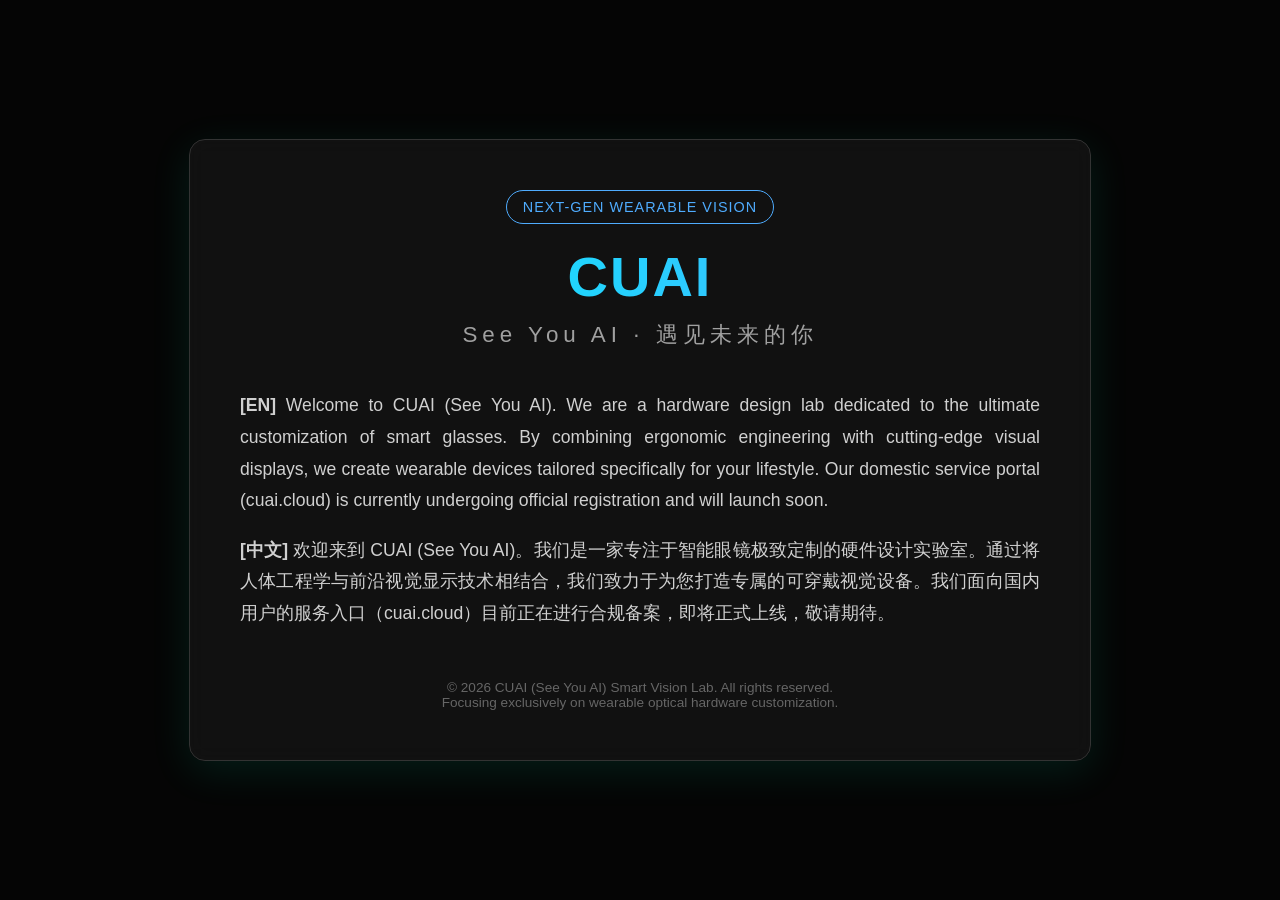
==== index.html @ fbcff089 "Add files via upload" ====
<!DOCTYPE html>
<html lang="zh-CN">
<head>
    <meta charset="UTF-8">
    <meta name="viewport" content="width=device-width, initial-scale=1.0">
    <title>CUAI | See You AI - 智能眼镜定制</title>
    <style>
        body { margin: 0; padding: 0; font-family: 'Helvetica Neue', Arial, sans-serif; background-color: #050505; color: #f0f0f0; display: flex; flex-direction: column; align-items: center; justify-content: center; min-height: 100vh; text-align: center; overflow: hidden; }
        .container { max-width: 800px; padding: 50px; background: rgba(20, 20, 20, 0.8); border-radius: 16px; box-shadow: 0 10px 40px rgba(0, 255, 200, 0.1); border: 1px solid #333; backdrop-filter: blur(10px); }
        .logo-text { font-size: 3.5em; font-weight: 800; margin-bottom: 10px; letter-spacing: 2px; background: linear-gradient(90deg, #00f2fe, #4facfe); -webkit-background-clip: text; -webkit-text-fill-color: transparent; }
        .subtitle { font-size: 1.4em; color: #a0a0a0; margin-bottom: 40px; font-weight: 300; letter-spacing: 5px; }
        .content { line-height: 1.8; color: #d0d0d0; text-align: justify; margin-bottom: 30px; font-size: 1.1em; }
        .badge { display: inline-block; padding: 8px 16px; background: #111; border: 1px solid #4facfe; color: #4facfe; border-radius: 30px; font-size: 0.9em; margin-bottom: 20px; text-transform: uppercase; letter-spacing: 1px;}
        .footer { margin-top: 50px; font-size: 0.85em; color: #666; }
    </style>
</head>
<body>
    <div class="container">
        <div class="badge">Next-Gen Wearable Vision</div>
        <div class="logo-text">CUAI</div>
        <div class="subtitle">See You AI · 遇见未来的你</div>
        
        <div class="content">
            <p><strong>[EN]</strong> Welcome to CUAI (See You AI). We are a hardware design lab dedicated to the ultimate customization of smart glasses. By combining ergonomic engineering with cutting-edge visual displays, we create wearable devices tailored specifically for your lifestyle. Our domestic service portal (cuai.cloud) is currently undergoing official registration and will launch soon.</p>
            
            <p><strong>[中文]</strong> 欢迎来到 CUAI (See You AI)。我们是一家专注于智能眼镜极致定制的硬件设计实验室。通过将人体工程学与前沿视觉显示技术相结合，我们致力于为您打造专属的可穿戴视觉设备。我们面向国内用户的服务入口（cuai.cloud）目前正在进行合规备案，即将正式上线，敬请期待。</p>
        </div>
        
        <div class="footer">
            &copy; 2026 CUAI (See You AI) Smart Vision Lab. All rights reserved.<br>
            Focusing exclusively on wearable optical hardware customization.
        </div>
    </div>
</body>
</html>
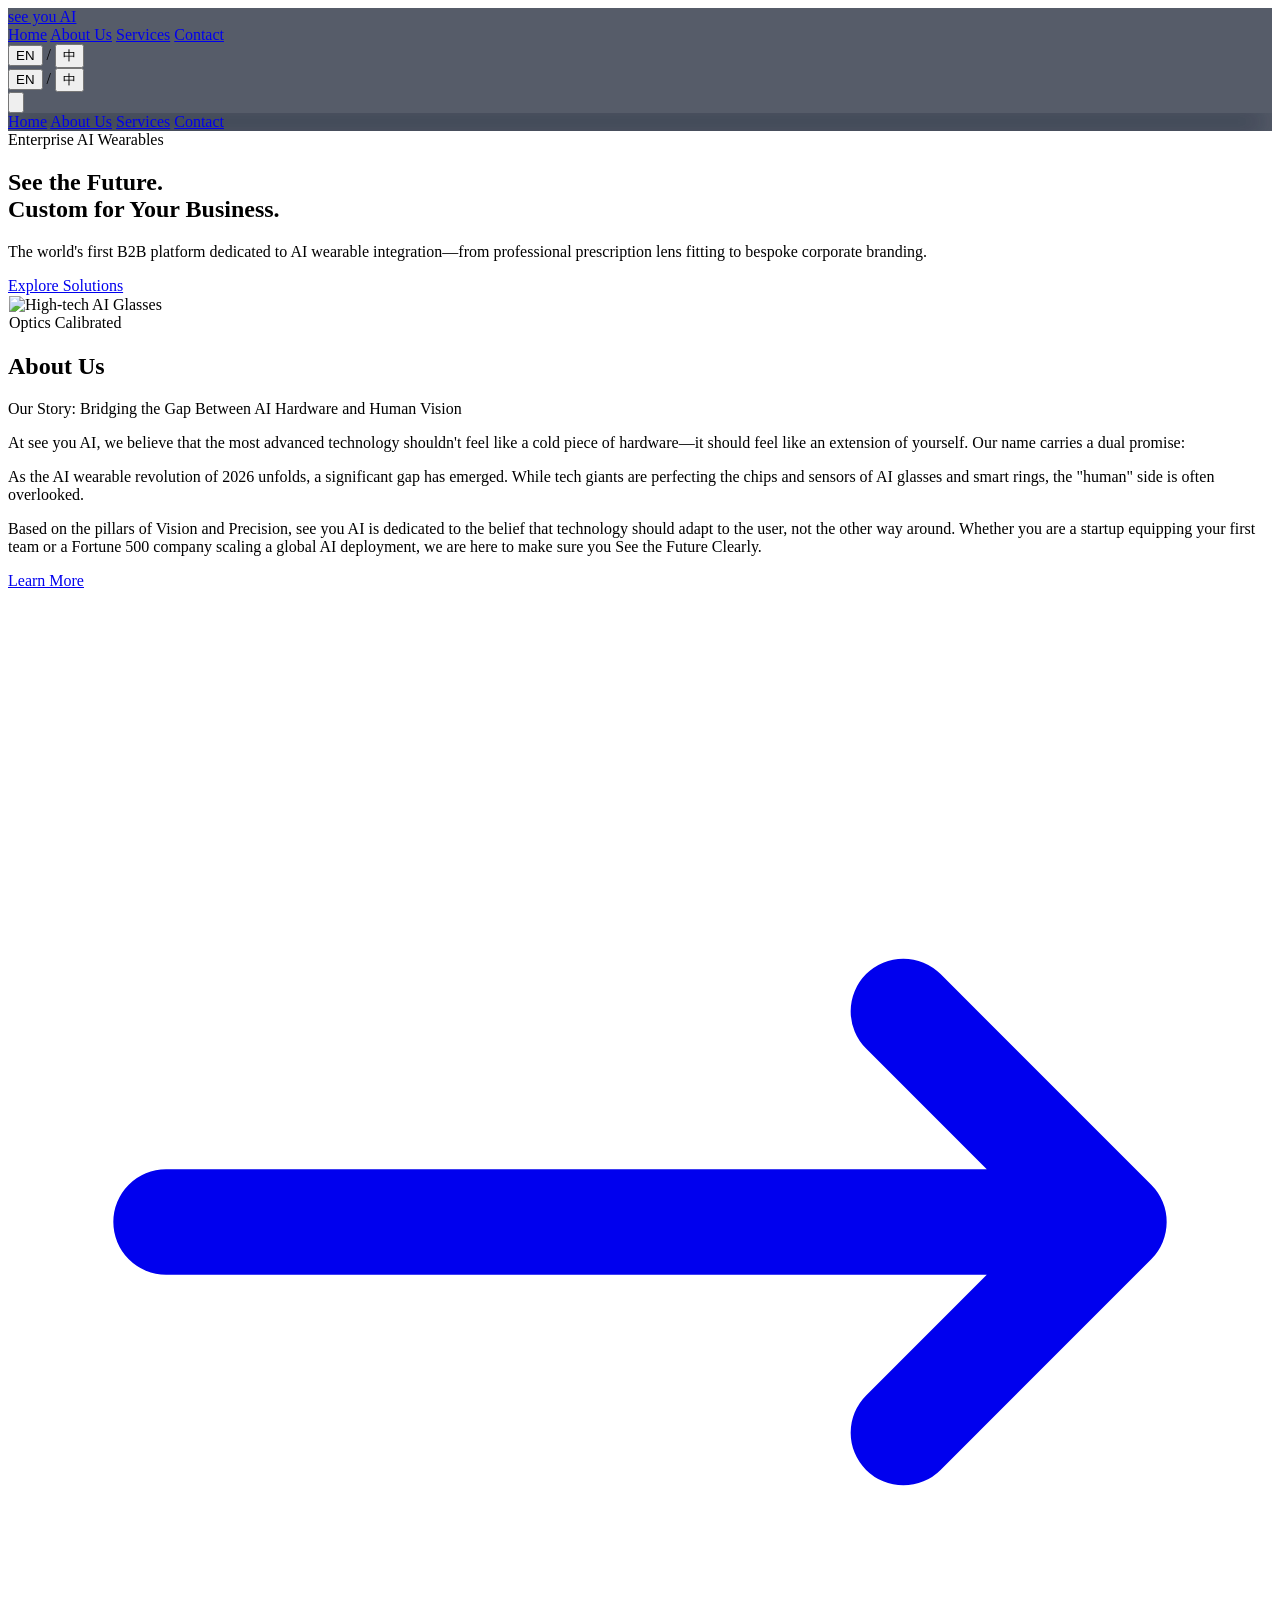
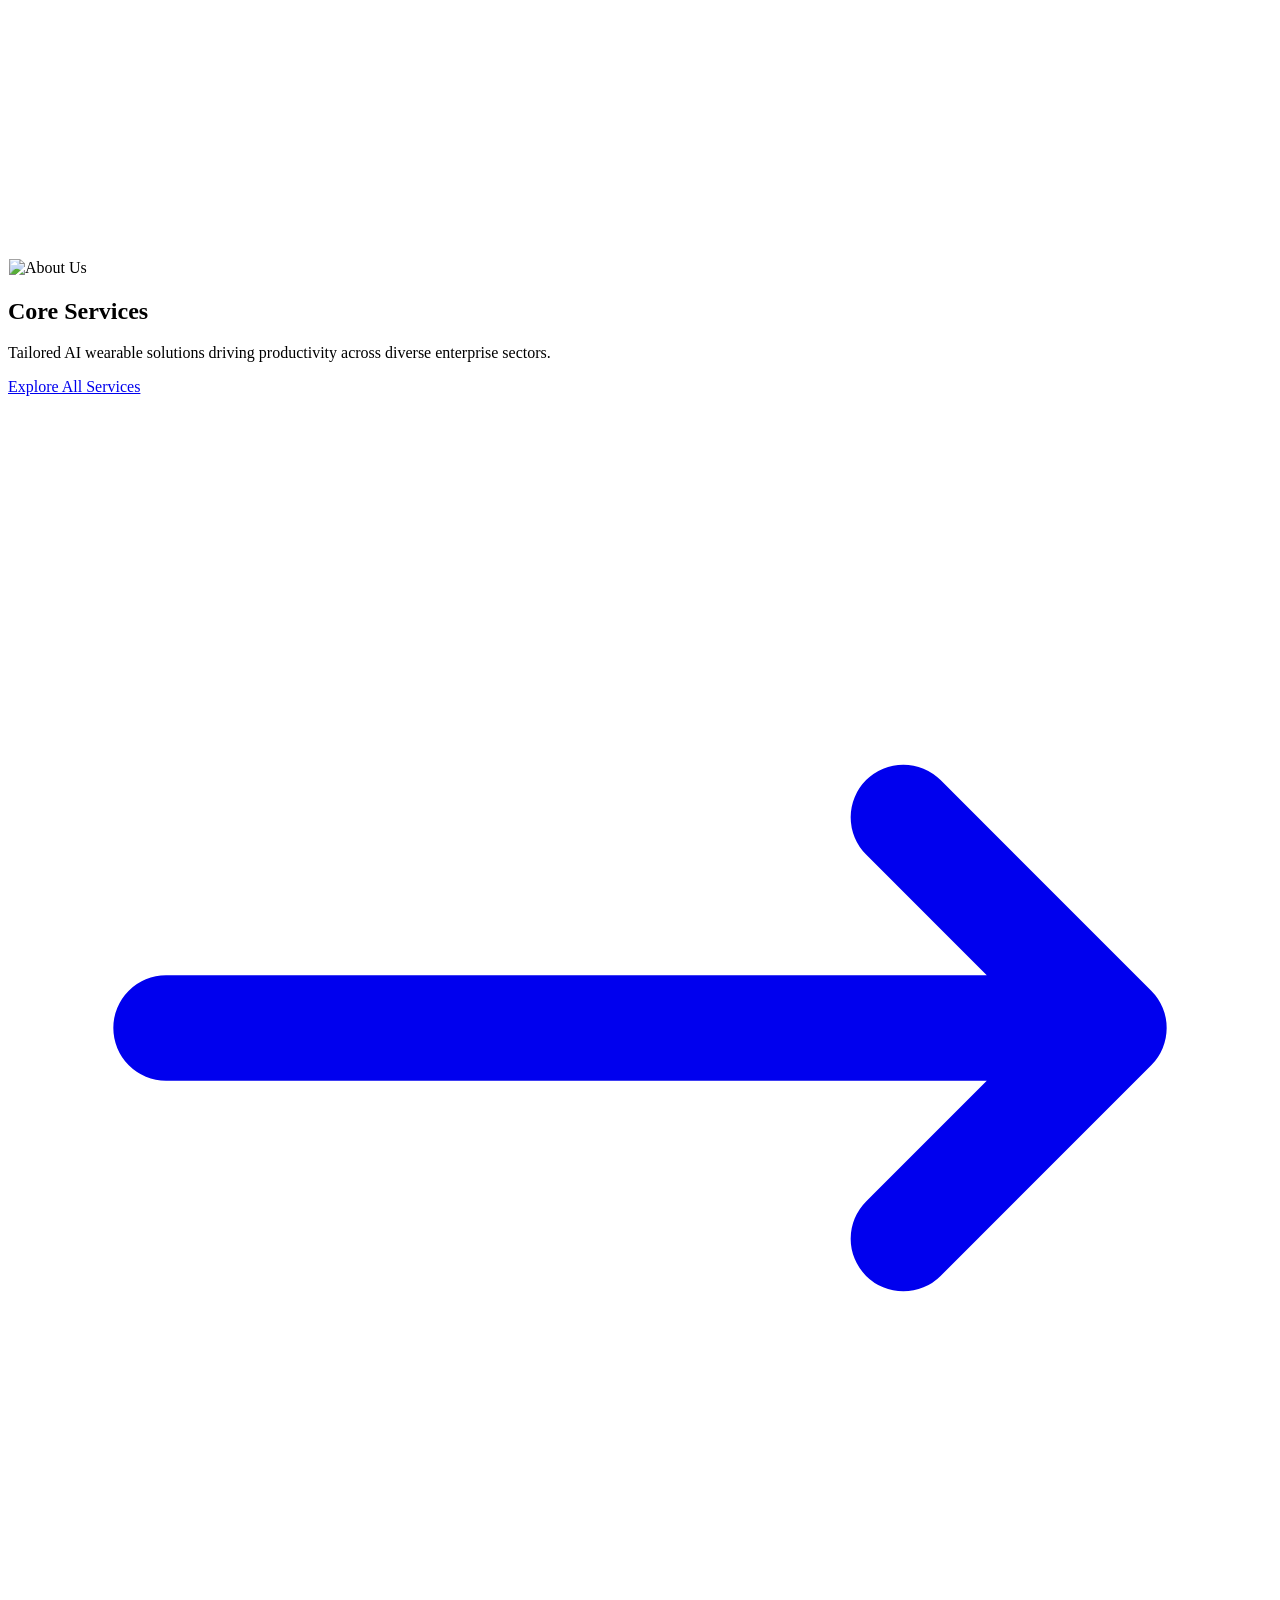
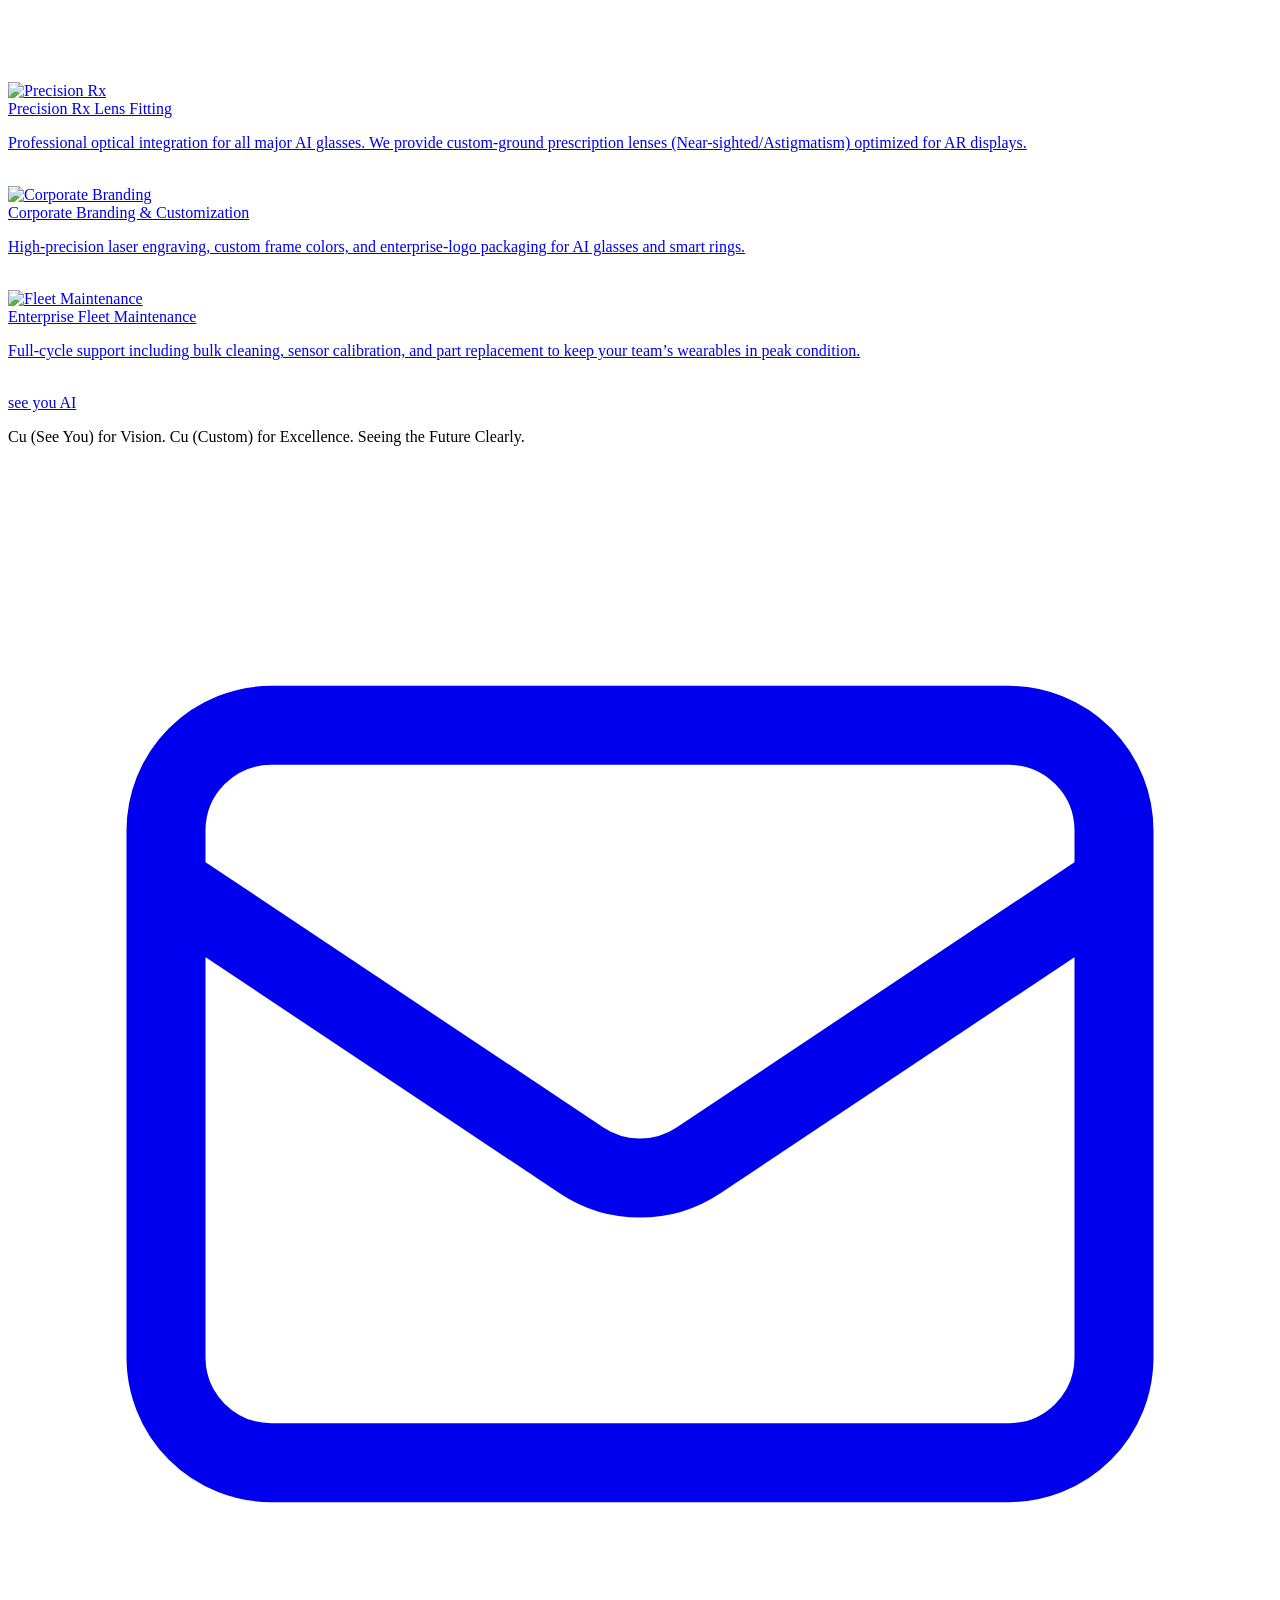
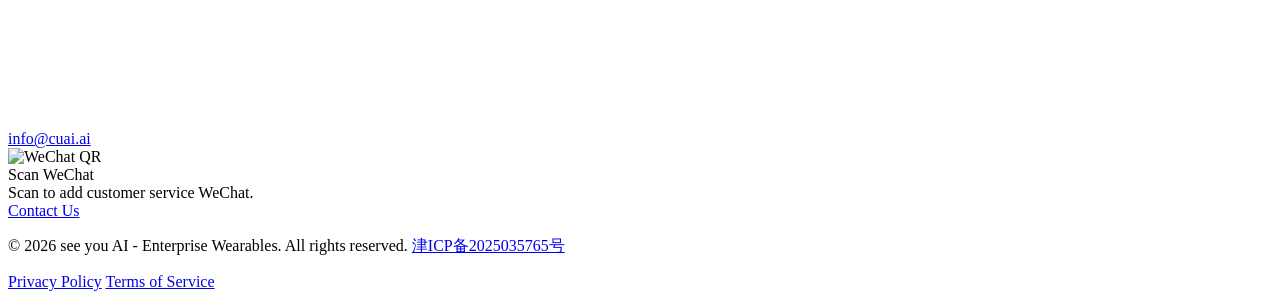
==== commit 2355efde: "Add files via upload" ====
--- a/index.html
+++ b/index.html
@@ -1,35 +1,334 @@
 <!DOCTYPE html>
-<html lang="zh-CN">
+<html lang="en" class="scroll-smooth">
+
 <head>
     <meta charset="UTF-8">
     <meta name="viewport" content="width=device-width, initial-scale=1.0">
-    <title>CUAI | See You AI - 智能眼镜定制</title>
-    <style>
-        body { margin: 0; padding: 0; font-family: 'Helvetica Neue', Arial, sans-serif; background-color: #050505; color: #f0f0f0; display: flex; flex-direction: column; align-items: center; justify-content: center; min-height: 100vh; text-align: center; overflow: hidden; }
-        .container { max-width: 800px; padding: 50px; background: rgba(20, 20, 20, 0.8); border-radius: 16px; box-shadow: 0 10px 40px rgba(0, 255, 200, 0.1); border: 1px solid #333; backdrop-filter: blur(10px); }
-        .logo-text { font-size: 3.5em; font-weight: 800; margin-bottom: 10px; letter-spacing: 2px; background: linear-gradient(90deg, #00f2fe, #4facfe); -webkit-background-clip: text; -webkit-text-fill-color: transparent; }
-        .subtitle { font-size: 1.4em; color: #a0a0a0; margin-bottom: 40px; font-weight: 300; letter-spacing: 5px; }
-        .content { line-height: 1.8; color: #d0d0d0; text-align: justify; margin-bottom: 30px; font-size: 1.1em; }
-        .badge { display: inline-block; padding: 8px 16px; background: #111; border: 1px solid #4facfe; color: #4facfe; border-radius: 30px; font-size: 0.9em; margin-bottom: 20px; text-transform: uppercase; letter-spacing: 1px;}
-        .footer { margin-top: 50px; font-size: 0.85em; color: #666; }
-    </style>
+    <title>see you AI | Custom AI Glasses & Smart Ring B2B Solutions</title>
+    <meta name="description"
+        content="Enterprise-grade accessories and services for AI wearables. We offer prescription lens fitting, laser engraving, and fleet management for AI glasses.">
+    <script src="https://cdn.tailwindcss.com"></script>
+    <script>
+        tailwind.config = {
+            theme: {
+                extend: {
+                    colors: {
+                        brand: { navy: '#0F172A', blue: '#38BDF8', slate: '#64748B' }
+                    },
+                    fontFamily: { sans: ['Inter', 'sans-serif'] }
+                }
+            }
+        }
+    </script>
+    <link href="https://fonts.googleapis.com/css2?family=Inter:wght@300;400;500;600;700&display=swap" rel="stylesheet">
+    <link rel="stylesheet" href="style.css">
+    <script src="i18n.js"></script>
 </head>
-<body>
-    <div class="container">
-        <div class="badge">Next-Gen Wearable Vision</div>
-        <div class="logo-text">CUAI</div>
-        <div class="subtitle">See You AI · 遇见未来的你</div>
-        
-        <div class="content">
-            <p><strong>[EN]</strong> Welcome to CUAI (See You AI). We are a hardware design lab dedicated to the ultimate customization of smart glasses. By combining ergonomic engineering with cutting-edge visual displays, we create wearable devices tailored specifically for your lifestyle. Our domestic service portal (cuai.cloud) is currently undergoing official registration and will launch soon.</p>
-            
-            <p><strong>[中文]</strong> 欢迎来到 CUAI (See You AI)。我们是一家专注于智能眼镜极致定制的硬件设计实验室。通过将人体工程学与前沿视觉显示技术相结合，我们致力于为您打造专属的可穿戴视觉设备。我们面向国内用户的服务入口（cuai.cloud）目前正在进行合规备案，即将正式上线，敬请期待。</p>
-        </div>
-        
-        <div class="footer">
-            &copy; 2026 CUAI (See You AI) Smart Vision Lab. All rights reserved.<br>
-            Focusing exclusively on wearable optical hardware customization.
-        </div>
-    </div>
+
+<body class="bg-brand-navy text-white font-sans antialiased overflow-x-hidden pt-20">
+
+    <!-- Global Navigation -->
+    <nav
+        class="fixed top-0 w-full z-50 glass-nav border-b border-brand-slate/20 transition-all duration-300 shadow-lg bg-brand-navy/90 backdrop-blur-md">
+        <div class="max-w-7xl mx-auto px-4 sm:px-6 lg:px-8">
+            <div class="flex justify-between items-center h-20">
+                <!-- Logo -->
+                <div class="flex-shrink-0 flex items-center">
+                    <a href="index.html" class="text-2xl font-bold tracking-tighter text-white">see you AI</a>
+                </div>
+                <!-- Center Links -->
+                <div class="hidden md:flex flex-1 justify-center space-x-8">
+                    <a href="index.html" class="nav-link text-brand-blue transition-colors text-sm font-medium"
+                        data-i18n="nav_home">Home</a>
+                    <a href="about.html"
+                        class="nav-link text-gray-300 hover:text-brand-blue transition-colors text-sm font-medium"
+                        data-i18n="nav_about">About Us</a>
+                    <a href="services.html"
+                        class="nav-link text-gray-300 hover:text-brand-blue transition-colors text-sm font-medium"
+                        data-i18n="nav_services">Services</a>
+                    <a href="contact.html"
+                        class="nav-link text-gray-300 hover:text-brand-blue transition-colors text-sm font-medium"
+                        data-i18n="nav_contact">Contact</a>
+                </div>
+                <!-- Lang Toggle -->
+                <div class="hidden md:flex items-center space-x-4">
+                    <div class="flex items-center space-x-2 border-white/20 pl-4">
+                        <button class="lang-toggle-btn text-xs font-bold transition-colors" data-lang="en">EN</button>
+                        <span class="text-gray-500 text-xs">/</span>
+                        <button class="lang-toggle-btn text-xs font-bold transition-colors opacity-60"
+                            data-lang="zh">中</button>
+                    </div>
+                </div>
+                <!-- Mobile menu button -->
+                <div class="md:hidden flex items-center space-x-4">
+                    <div class="flex items-center space-x-2 border-r border-white/20 pr-4">
+                        <button class="lang-toggle-btn text-xs font-bold transition-colors" data-lang="en">EN</button>
+                        <span class="text-gray-500 text-xs">/</span>
+                        <button class="lang-toggle-btn text-xs font-bold transition-colors opacity-60"
+                            data-lang="zh">中</button>
+                    </div>
+                    <button id="mobile-menu-btn" class="text-gray-300 hover:text-white focus:outline-none">
+                        <svg class="h-6 w-6" fill="none" viewBox="0 0 24 24" stroke="currentColor">
+                            <path stroke-linecap="round" stroke-linejoin="round" stroke-width="2"
+                                d="M4 6h16M4 12h16M4 18h16" />
+                        </svg>
+                    </button>
+                </div>
+            </div>
+        </div>
+        <!-- Mobile Menu -->
+        <div id="mobile-menu" class="hidden md:hidden glass-panel border-t border-brand-slate/20">
+            <div class="px-2 pt-2 pb-3 space-y-1 sm:px-3">
+                <a href="index.html"
+                    class="nav-link block px-3 py-2 rounded-md text-base font-medium text-brand-blue hover:bg-white/5"
+                    data-i18n="nav_home">Home</a>
+                <a href="about.html"
+                    class="nav-link block px-3 py-2 rounded-md text-base font-medium text-gray-300 hover:text-brand-blue hover:bg-white/5"
+                    data-i18n="nav_about">About Us</a>
+                <a href="services.html"
+                    class="nav-link block px-3 py-2 rounded-md text-base font-medium text-gray-300 hover:text-brand-blue hover:bg-white/5"
+                    data-i18n="nav_services">Services</a>
+                <a href="contact.html"
+                    class="nav-link block px-3 py-2 rounded-md text-base font-medium text-gray-300 hover:text-brand-blue hover:bg-white/5"
+                    data-i18n="nav_contact">Contact</a>
+            </div>
+        </div>
+    </nav>
+
+    <!-- Hero Section -->
+    <section class="relative pt-24 pb-20 lg:pt-32 lg:pb-32 overflow-hidden">
+        <div
+            class="absolute top-1/2 left-1/2 -translate-x-1/2 -translate-y-1/2 w-[800px] h-[800px] bg-brand-blue/20 rounded-full blur-[120px] opacity-50 pointer-events-none">
+        </div>
+        <div class="max-w-7xl mx-auto px-4 sm:px-6 lg:px-8 relative z-10 grid lg:grid-cols-2 gap-12 items-center">
+            <div class="text-center lg:text-left">
+                <div class="inline-flex items-center px-3 py-1 rounded-full border border-brand-blue/30 bg-brand-blue/10 text-brand-blue text-xs font-semibold tracking-wide uppercase mb-6 animate-fade-in-up"
+                    style="animation-delay: 0.1s;">
+                    <span class="w-2 h-2 rounded-full bg-brand-blue mr-2 animate-pulse"></span>
+                    <span data-i18n="hero_tag">Enterprise AI Wearables</span>
+                </div>
+                <h1 class="text-5xl md:text-6xl lg:text-7xl font-bold tracking-tight mb-6 animate-fade-in-up"
+                    style="animation-delay: 0.2s;">
+                    <span data-i18n="hero_title_1">See the </span><span
+                        class="text-transparent bg-clip-text bg-gradient-to-r from-brand-blue to-teal-300"
+                        data-i18n="hero_title_future">Future.</span><br>
+                    <span data-i18n="hero_title_2">Custom for Your Business.</span>
+                </h1>
+                <p class="mt-4 text-lg md:text-xl text-brand-slate mb-8 max-w-2xl mx-auto lg:mx-0 animate-fade-in-up"
+                    style="animation-delay: 0.3s;" data-i18n="hero_sub">
+                    The world's first B2B platform dedicated to AI wearable integration—from professional prescription
+                    lens fitting to bespoke corporate branding.
+                </p>
+                <div class="flex flex-col sm:flex-row gap-4 justify-center lg:justify-start animate-fade-in-up"
+                    style="animation-delay: 0.4s;">
+                    <a href="services.html"
+                        class="px-8 py-3.5 rounded-full bg-brand-blue text-brand-navy font-semibold hover:bg-sky-300 transition-colors shadow-[0_0_20px_rgba(56,189,248,0.4)] hover:shadow-[0_0_30px_rgba(56,189,248,0.6)] text-center"
+                        data-i18n="hero_btn_explore">Explore Solutions</a>
+                </div>
+            </div>
+            <div class="relative mt-10 lg:mt-0 animate-fade-in-up" style="animation-delay: 0.3s;">
+                <div
+                    class="relative rounded-2xl overflow-hidden glass-border p-2 bg-gradient-to-b from-white/10 to-transparent">
+                    <img src="assets/images/hero_glasses.jpg" alt="High-tech AI Glasses"
+                        class="rounded-xl w-full object-cover h-[400px] lg:h-[500px] filter contrast-125 brightness-90">
+                    <div class="absolute inset-x-0 bottom-0 h-1/2 bg-gradient-to-t from-brand-navy to-transparent">
+                    </div>
+                    <div
+                        class="absolute top-8 right-8 glass-panel border border-white/20 p-3 rounded-xl backdrop-blur-md animate-float flex items-center gap-3">
+                        <div class="w-2 h-2 rounded-full bg-green-400 animate-pulse"></div>
+                        <span class="text-xs font-mono text-gray-300" data-i18n="hero_float">Optics Calibrated</span>
+                    </div>
+                </div>
+            </div>
+        </div>
+    </section>
+
+    <!-- About Us Summary -->
+    <section class="py-20 relative border-t border-white/5 bg-brand-navy">
+        <div class="max-w-7xl mx-auto px-4 sm:px-6 lg:px-8 relative z-10">
+            <div class="grid lg:grid-cols-2 gap-12 items-center">
+                <!-- Text side -->
+                <div class="order-2 lg:order-1">
+                    <h2 class="text-3xl md:text-4xl font-bold mb-4" data-i18n="about_title">About Us</h2>
+                    <p class="text-brand-blue font-semibold mb-6 text-sm uppercase tracking-widest leading-relaxed"
+                        data-i18n="about_sub">Our Story: Bridging the Gap Between AI Hardware and Human Vision</p>
+
+                    <div class="space-y-6 text-brand-slate leading-relaxed text-sm md:text-base">
+                        <p data-i18n="about_p1_body">At see you AI, we believe that the most advanced technology
+                            shouldn't
+                            feel like a cold piece of hardware—it should feel like an extension of yourself. Our name
+                            carries a dual promise:</p>
+
+                        <p class="italic text-gray-400 border-l-2 border-brand-blue pl-4 py-2"
+                            data-i18n="about_p2_body1">As the AI wearable revolution of 2026 unfolds, a significant gap
+                            has emerged. While tech giants are perfecting the chips and sensors of AI glasses and smart
+                            rings, the "human" side is often overlooked.</p>
+
+                        <p data-i18n="about_p4_body">Based on the pillars of Vision and Precision, see you AI is
+                            dedicated to
+                            the belief that technology should adapt to the user, not the other way around. Whether you
+                            are a startup equipping your first team or a Fortune 500 company scaling a global AI
+                            deployment, we are here to make sure you See the Future Clearly.</p>
+                    </div>
+
+                    <div class="mt-8">
+                        <a href="about.html"
+                            class="inline-flex items-center gap-2 text-brand-blue hover:text-white transition-colors uppercase text-sm font-semibold tracking-wider border border-brand-blue/30 rounded-full px-6 py-2.5 hover:bg-brand-blue/10">
+                            <span data-i18n="btn_learn_more">Learn More</span>
+                            <svg class="w-4 h-4" fill="none" viewBox="0 0 24 24" stroke="currentColor">
+                                <path stroke-linecap="round" stroke-linejoin="round" stroke-width="2"
+                                    d="M17 8l4 4m0 0l-4 4m4-4H3" />
+                            </svg>
+                        </a>
+                    </div>
+                </div>
+                <!-- Image side -->
+                <div class="relative order-1 lg:order-2">
+                    <div class="absolute inset-0 bg-brand-blue/20 blur-3xl rounded-full"></div>
+                    <img src="assets/images/service_fleet.jpg" alt="About Us"
+                        class="relative z-10 rounded-2xl glass-border shadow-2xl w-full object-cover h-[400px]">
+                </div>
+            </div>
+        </div>
+    </section>
+
+    <!-- Core Services Summary -->
+    <section class="py-20 relative bg-black/20 border-t border-white/5">
+        <div class="max-w-7xl mx-auto px-4 sm:px-6 lg:px-8">
+            <div class="flex flex-col md:flex-row md:items-end justify-between mb-12">
+                <div>
+                    <h2 class="text-3xl md:text-4xl font-bold mb-4" data-i18n="cases_title">Core Services</h2>
+                    <p class="text-brand-slate max-w-xl" data-i18n="cases_sub">Tailored AI wearable solutions driving
+                        productivity across diverse enterprise sectors.</p>
+                </div>
+                <div class="mt-6 md:mt-0">
+                    <a href="services.html"
+                        class="inline-flex items-center gap-2 text-brand-blue hover:text-white transition-colors text-sm font-semibold tracking-wider">
+                        <span data-i18n="btn_explore_all">Explore All Services</span>
+                        <svg class="w-4 h-4" fill="none" viewBox="0 0 24 24" stroke="currentColor">
+                            <path stroke-linecap="round" stroke-linejoin="round" stroke-width="2"
+                                d="M17 8l4 4m0 0l-4 4m4-4H3" />
+                        </svg>
+                    </a>
+                </div>
+            </div>
+            <div class="grid md:grid-cols-3 gap-6">
+                <!-- Case 1 -->
+                <a href="services.html" class="group relative rounded-2xl overflow-hidden glass-border block">
+                    <div
+                        class="absolute inset-0 bg-gradient-to-t from-brand-navy via-brand-navy/60 to-transparent z-10 transition-opacity duration-300">
+                    </div>
+                    <img src="assets/images/use_case_logistics.png" alt="Precision Rx"
+                        class="w-full h-80 object-cover group-hover:scale-105 transition-transform duration-700">
+                    <div
+                        class="absolute bottom-0 left-0 p-6 z-20 w-full transform group-hover:-translate-y-2 transition-transform duration-300">
+                        <div class="text-brand-blue text-xs font-bold tracking-wider uppercase mb-2"
+                            data-i18n="services_lens_title">Precision Rx Lens Fitting</div>
+                        <p class="text-sm text-gray-300 opacity-0 group-hover:opacity-100 transition-opacity duration-300 delay-100 h-0 group-hover:h-auto"
+                            data-i18n="services_lens_body">Professional optical integration for all major AI glasses.
+                        </p>
+                    </div>
+                </a>
+                <!-- Case 2 -->
+                <a href="services.html" class="group relative rounded-2xl overflow-hidden glass-border block">
+                    <div
+                        class="absolute inset-0 bg-gradient-to-t from-brand-navy via-brand-navy/60 to-transparent z-10 transition-opacity duration-300">
+                    </div>
+                    <img src="assets/images/use_case_corporate.png" alt="Corporate Branding"
+                        class="w-full h-80 object-cover group-hover:scale-105 transition-transform duration-700">
+                    <div
+                        class="absolute bottom-0 left-0 p-6 z-20 w-full transform group-hover:-translate-y-2 transition-transform duration-300">
+                        <div class="text-brand-blue text-xs font-bold tracking-wider uppercase mb-2"
+                            data-i18n="services_brand_title">Corporate Branding</div>
+                        <p class="text-sm text-gray-300 opacity-0 group-hover:opacity-100 transition-opacity duration-300 delay-100 h-0 group-hover:h-auto"
+                            data-i18n="services_brand_body">High-precision laser engraving and custom frame colors.</p>
+                    </div>
+                </a>
+                <!-- Case 3 -->
+                <a href="services.html" class="group relative rounded-2xl overflow-hidden glass-border block">
+                    <div
+                        class="absolute inset-0 bg-gradient-to-t from-brand-navy via-brand-navy/60 to-transparent z-10 transition-opacity duration-300">
+                    </div>
+                    <img src="assets/images/use_case_engineering.png" alt="Fleet Maintenance"
+                        class="w-full h-80 object-cover group-hover:scale-105 transition-transform duration-700">
+                    <div
+                        class="absolute bottom-0 left-0 p-6 z-20 w-full transform group-hover:-translate-y-2 transition-transform duration-300">
+                        <div class="text-brand-blue text-xs font-bold tracking-wider uppercase mb-2"
+                            data-i18n="services_fleet_title">Fleet Maintenance</div>
+                        <p class="text-sm text-gray-300 opacity-0 group-hover:opacity-100 transition-opacity duration-300 delay-100 h-0 group-hover:h-auto"
+                            data-i18n="services_fleet_body">Full-cycle support including bulk cleaning and calibration.
+                        </p>
+                    </div>
+                </a>
+            </div>
+        </div>
+    </section>
+
+    <!-- Contact & Footer -->
+    <footer id="contact" class="bg-[#080d1a] border-t border-white/10 pt-20 pb-10 relative overflow-hidden">
+        <div class="max-w-7xl mx-auto px-4 sm:px-6 lg:px-8 relative z-10 text-center">
+
+            <div class="flex flex-col items-center justify-center mb-16">
+                <!-- Branding -->
+                <div class="mb-8">
+                    <a href="index.html" class="text-4xl font-bold tracking-tighter text-white">see you AI</a>
+                    <p class="text-brand-slate text-sm mt-3 max-w-sm mx-auto" data-i18n="footer_slogan">Cu (See You) for
+                        Vision. Cu (Custom) for Excellence. Seeing the Future Clearly.</p>
+                </div>
+
+                <!-- Contact Details -->
+                <div class="flex flex-col sm:flex-row items-center justify-center gap-8 lg:gap-16">
+                    <a href="contact.html" class="flex flex-col items-center group">
+                        <div
+                            class="w-12 h-12 rounded-full bg-white/5 flex items-center justify-center border border-white/10 mb-4 transition-all group-hover:scale-110 group-hover:bg-brand-blue/10 group-hover:border-brand-blue/40">
+                            <svg class="w-6 h-6 text-brand-blue" fill="none" viewBox="0 0 24 24" stroke="currentColor">
+                                <path stroke-linecap="round" stroke-linejoin="round" stroke-width="1.5"
+                                    d="M3 8l7.89 5.26a2 2 0 002.22 0L21 8M5 19h14a2 2 0 002-2V7a2 2 0 00-2-2H5a2 2 0 00-2 2v10a2 2 0 002 2z" />
+                            </svg>
+                        </div>
+                        <span class="text-gray-300 text-sm font-medium group-hover:text-white transition-colors"
+                            data-i18n="footer_info1">info@cuai.ai</span>
+                    </a>
+
+                    <!-- WeChat QR / Follow us -->
+                    <div class="flex flex-col items-center">
+                        <div
+                            class="w-24 h-24 bg-white/10 rounded-xl border border-white/20 flex flex-col items-center justify-center relative group mb-3">
+                            <img src="assets/images/wechat-qr.png" alt="WeChat QR"
+                                class="w-full h-full object-contain bg-white rounded-xl p-1 shadow-md">
+                        </div>
+                        <div class="text-xs text-brand-blue font-semibold uppercase tracking-wider"
+                            data-i18n="footer_scan">Scan WeChat</div>
+                        <div class="text-xs text-brand-slate mt-1 max-w-[150px]" data-i18n="footer_scan_desc">Scan to
+                            add customer service WeChat.</div>
+                    </div>
+                </div>
+
+                <div class="mt-8">
+                    <a href="contact.html"
+                        class="inline-flex items-center gap-2 text-white bg-white/10 hover:bg-white/20 transition-colors uppercase text-sm font-semibold tracking-wider rounded-full px-6 py-2.5 border border-white/20">
+                        <span data-i18n="btn_contact_us">Contact Us</span>
+                    </a>
+                </div>
+            </div>
+
+            <!-- legal -->
+            <div
+                class="pt-8 border-t border-white/10 flex flex-col md:flex-row justify-between items-center text-xs text-brand-slate">
+                <p data-i18n="footer_rights">&copy; 2026 see you AI - Enterprise Wearables. All rights reserved. <a
+                        href="http://beian.miit.gov.cn/">津ICP备2025035765号</a></p>
+                <div class="space-x-4 mt-4 md:mt-0">
+                    <a href="#" class="hover:text-brand-blue transition-colors" data-i18n="footer_privacy">Privacy
+                        Policy</a>
+                    <a href="#" class="hover:text-brand-blue transition-colors" data-i18n="footer_terms">Terms of
+                        Service</a>
+                </div>
+            </div>
+
+        </div>
+    </footer>
+
+    <script src="script.js"></script>
 </body>
-</html>
+
+</html>
--- a/style.css
+++ b/style.css
@@ -0,0 +1,76 @@
+/* Custom styling enhancing Tailwind CSS */
+
+/* Glassmorphism Utilities */
+.glass-nav {
+    background: rgba(15, 23, 42, 0.7);
+    backdrop-filter: blur(12px);
+    -webkit-backdrop-filter: blur(12px);
+}
+
+.glass-panel {
+    background: rgba(255, 255, 255, 0.03);
+    backdrop-filter: blur(16px);
+    -webkit-backdrop-filter: blur(16px);
+}
+
+.glass-card {
+    background: linear-gradient(145deg, rgba(255,255,255,0.05) 0%, rgba(255,255,255,0.01) 100%);
+    backdrop-filter: blur(10px);
+    -webkit-backdrop-filter: blur(10px);
+    box-shadow: 0 4px 30px rgba(0, 0, 0, 0.1);
+}
+
+.glass-border {
+    border: 1px solid rgba(255, 255, 255, 0.1);
+}
+
+/* Animations */
+@keyframes fadeInUp {
+    from {
+        opacity: 0;
+        transform: translateY(20px);
+    }
+    to {
+        opacity: 1;
+        transform: translateY(0);
+    }
+}
+
+.animate-fade-in-up {
+    opacity: 0;
+    animation: fadeInUp 0.8s ease-out forwards;
+}
+
+@keyframes float {
+    0% { transform: translateY(0px); }
+    50% { transform: translateY(-10px); }
+    100% { transform: translateY(0px); }
+}
+
+.animate-float {
+    animation: float 4s ease-in-out infinite;
+}
+
+/* Custom Scrollbar */
+::-webkit-scrollbar {
+    width: 8px;
+}
+
+::-webkit-scrollbar-track {
+    background: #0F172A;
+}
+
+::-webkit-scrollbar-thumb {
+    background: #1e293b;
+    border-radius: 4px;
+}
+
+::-webkit-scrollbar-thumb:hover {
+    background: #38BDF8;
+}
+
+/* Selection */
+::selection {
+    background: rgba(56, 189, 248, 0.3);
+    color: white;
+}
